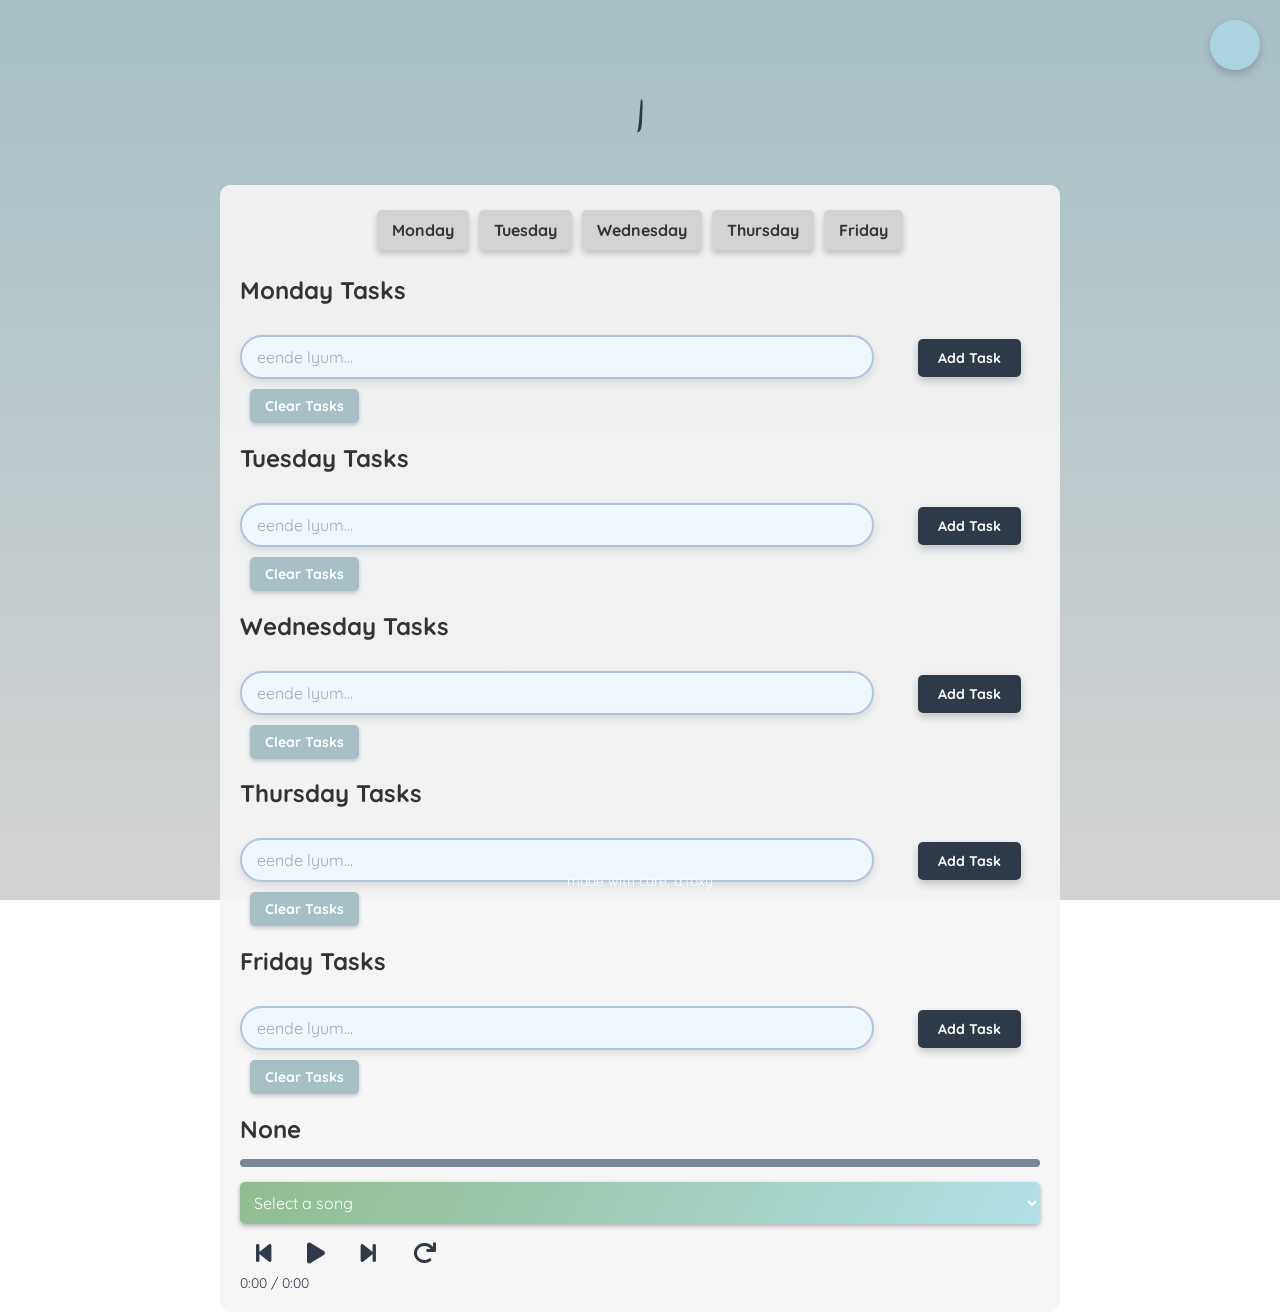
==== index.html @ 9c41310a "Reorganize project: move JS/CSS to separate folders, optimize HTML, keep media intact" ====
<!DOCTYPE html>
<html lang="en">
<head>
    <meta charset="UTF-8">
    <meta name="viewport" content="width=device-width, initial-scale=1.0">

    <!-- Google Fonts -->
    <link href="https://fonts.googleapis.com/css2?family=Dancing+Script&family=Quicksand:wght@300;400;700&display=swap" rel="stylesheet">
    <link href="https://fonts.googleapis.com/css?family=Montserrat" rel="stylesheet">

    <!-- Stylesheets -->
    <link rel="stylesheet" href="css/styles.css">
    <link href="https://cdnjs.cloudflare.com/ajax/libs/font-awesome/6.0.0/css/all.min.css" rel="stylesheet">

    <!-- Favicon -->
    <link rel="icon" type="image/jpg" href="https://i.pinimg.com/564x/e8/df/01/e8df017b8459c3fdc951da06ce0be115.jpg">

    <!-- JS Libraries -->
    <script src="https://cdnjs.cloudflare.com/ajax/libs/three.js/r128/three.min.js"></script>
    <script src="https://cdn.jsdelivr.net/npm/canvas-confetti@1.4.0/dist/confetti.browser.min.js"></script>

    <title>Yuu Got This</title>
</head>
<body>
    <!-- Background Audio -->
    <audio id="bg-audio" loop>
        <source src="mediaFolder//calming-rain-257596.mp3" type="audio/mpeg">
    </audio>

    <!-- Loading Overlay -->
    <div id="loading-overlay">
        <div class="loader">
            <img src="cat-funny-stupid-loading-reloading-frozen.gif" alt="Loading...">
        </div>
    </div>

    <!-- Animated Title -->
    <div id="animated-title">
        <span id="typing-text"></span><span class="blinking-cursor">|</span>
    </div>

    <!-- Main Container -->
    <div class="container">

        <!-- Tabs -->
        <div class="tabs">
            <button class="tab-button" id="monday-btn" data-day="monday">Monday</button>
            <button class="tab-button" id="tuesday-btn" data-day="tuesday">Tuesday</button>
            <button class="tab-button" id="wednesday-btn" data-day="wednesday">Wednesday</button>
            <button class="tab-button" id="thursday-btn" data-day="thursday">Thursday</button>
            <button class="tab-button" id="friday-btn" data-day="friday">Friday</button>
        </div>

        <!-- Task Lists -->
        <div class="task-list" id="monday-tasks">
            <h2>Monday Tasks</h2>
            <ul id="monday-task-list"></ul>
            <input type="text" id="monday-task-input" placeholder="eende lyum...">
            <button class="add-task-btn" data-day="monday">Add Task</button>
            <button class="clear-tasks-btn" data-day="monday">Clear Tasks</button>
        </div>

        <div class="task-list" id="tuesday-tasks">
            <h2>Tuesday Tasks</h2>
            <ul id="tuesday-task-list"></ul>
            <input type="text" id="tuesday-task-input" placeholder="eende lyum...">
            <button class="add-task-btn" data-day="tuesday">Add Task</button>
            <button class="clear-tasks-btn" data-day="tuesday">Clear Tasks</button>
        </div>

        <div class="task-list" id="wednesday-tasks">
            <h2>Wednesday Tasks</h2>
            <ul id="wednesday-task-list"></ul>
            <input type="text" id="wednesday-task-input" placeholder="eende lyum...">
            <button class="add-task-btn" data-day="wednesday">Add Task</button>
            <button class="clear-tasks-btn" data-day="wednesday">Clear Tasks</button>
        </div>

        <div class="task-list" id="thursday-tasks">
            <h2>Thursday Tasks</h2>
            <ul id="thursday-task-list"></ul>
            <input type="text" id="thursday-task-input" placeholder="eende lyum...">
            <button class="add-task-btn" data-day="thursday">Add Task</button>
            <button class="clear-tasks-btn" data-day="thursday">Clear Tasks</button>
        </div>

        <div class="task-list" id="friday-tasks">
            <h2>Friday Tasks</h2>
            <ul id="friday-task-list"></ul>
            <input type="text" id="friday-task-input" placeholder="eende lyum...">
            <button class="add-task-btn" data-day="friday">Add Task</button>
            <button class="clear-tasks-btn" data-day="friday">Clear Tasks</button>
        </div>

        <!-- Music Player -->
        <div id="music-player">
            <h2 id="now-playing"><span id="current-song">None</span></h2>
            <div id="progress-container">
                <div id="progress-bar"></div>
            </div>
            <select id="song-selector">
                <option value="">Select a song</option>
            </select>
            <button id="back-btn"><i class="fa-solid fa-backward-step"></i></button>
            <button id="play-pause-btn"><i class="fas fa-play"></i></button>
            <button id="next-btn"><i class="fa-solid fa-forward-step"></i></button>
            <button id="loop-btn"><i class="fas fa-redo"></i></button>
            <div id="time-display">0:00 / 0:00</div>
            <audio id="audio" preload="auto"></audio>
        </div>

    </div>

    <!-- Footer -->
    <div class="footer">
        <p>made with care, a.toxy</p>
    </div>

    <!-- Background Video -->
    <div class="video-container">
        <video id="background-video" autoplay muted loop class="background-video" preload="auto">
            <source src="assets/BG2.mp4" type="video/mp4">
            Your browser does not support the video tag.
        </video>
    </div>

    <!-- Mute Button -->
    <button id="mute-btn" aria-pressed="false" title="Toggle rain"></button>

    <!-- Scripts -->
    <script type="module" src="js/firebase.js"></script>
    <script type="module" src="js/script.js"></script>
</body>
</html>
---- css/styles.css ----
:root {
  --calming-base-bg: linear-gradient(to bottom, #A7C0C6, #D3D3D3); /* Dusty blue/light gray gradient */
  --calming-container-bg: rgba(245, 245, 245, 0.9); /* Very light gray */
  --calming-text-primary: #333333; /* Dark gray */
  --calming-input-bg: #F0F8FF; /* Alice Blue (very pale blue) */
  --calming-input-border: #B0C4DE; /* Light Steel Blue */
  --calming-input-focus-bg: #E6E6FA; /* Lavender */
  --calming-input-focus-border: #6495ED; /* Cornflower Blue */
  --calming-tab-bg: #D3D3D3; /* Light gray */
  --calming-tab-text: #333333; /* Dark gray */
  --calming-tab-hover-bg: #A7C0C6; /* Dusty blue */
  --calming-tab-hover-text: #FFFFFF; /* White */
  --calming-tab-active-bg: #8FBC8F; /* Dark Sea Green (a calming green alternative) */
  --calming-add-btn-bg: #2E3A47; /* Dark almost navy blue */
  --calming-add-btn-text: #FFFFFF; /* White */
  --calming-add-btn-hover-bg: #546E7A; /* Cadet Blue */
  --calming-add-btn-active-bg: #29434E; /* Dark Slate Gray */
  --calming-clear-btn-bg: #A7C0C6; /* Dusty blue */
  --calming-clear-btn-text: #FFFFFF; /* White */
  --calming-clear-btn-hover-bg: #8FBC8F; /* Dark Sea Green */
  --calming-clear-btn-active-bg: #6B8E23; /* Olive Drab */
  --calming-selected-btn-bg: #2E3A47; /* Dark almost navy blue */
  --calming-selected-btn-text: #FFFFFF; /* White */
  --calming-selected-btn-border: #2E3A47; /* Dark almost navy blue */
  --calming-task-bg: #F0F8FF; /* Alice Blue */
  --calming-task-border: #B0C4DE; /* Light Steel Blue */
  --calming-task-selected-bg: #ADD8E6; /* Light Blue */
  --calming-task-selected-border: #6495ED; /* Cornflower Blue */
  --calming-task-hover-bg: #E0FFFF; /* Light Cyan */
  --calming-li-bg: #E0FFFF; /* Light Cyan */
  --calming-footer-text: #FFFFFF; /* White */
  --calming-mute-btn-bg: rgba(173, 216, 230, 0.8); /* Light Blue with transparency */
  --calming-mute-btn-icon: #2E3A47; /* Dark almost navy blue */
  --calming-mute-btn-hover-bg: rgba(173, 216, 230, 1); /* Solid Light Blue */
  --calming-mute-btn-icon-muted: #778899; /* Dim Gray */
  --calming-mute-btn-icon-unmuted: #4682B4; /* Steel Blue */
  --calming-music-player-bg-start: #8FBC8F; /* Dark Sea Green */
  --calming-music-player-bg-end: #B0E0E6; /* Powder Blue */
  --calming-music-player-text: #FFFFFF; /* White */
   --calming-music-player-controls: #2E3A47; /* Dark almost navy blue for better contrast */
  --calming-progress-bg: #778899; /* Dim Gray */
  --calming-progress-bar: #ADD8E6; /* Light Blue */
  --calming-song-selector-bg-start: #8FBC8F; /* Dark Sea Green */
  --calming-song-selector-bg-end: #B0E0E6; /* Powder Blue */
  --calming-song-selector-text: #FFFFFF; /* White */
  --calming-song-selector-option-bg: #5F9EA0; /* Cadet Blue */
  --calming-time-display: #2E3A47; /* Light Gray */
  --calming-animated-title: #ADD8E6; /* Light Blue */
  --calming-blinking-cursor: #2E3A47; /* Dark almost navy blue */
  --calming-scrollbar-track: #F0F8FF; /* Alice Blue */
  --calming-scrollbar-thumb: #B0C4DE; /* Light Steel Blue */
}

body {
  background: var(--calming-base-bg);
  background-repeat: no-repeat;
  background-attachment: fixed;
  background-size: cover;
  font-family: 'Quicksand', sans-serif;
  color: var(--calming-text-primary); /* Warm brown for text */
  display: flex;
  justify-content: center;
  align-items: center;
  min-height: 100vh;
}

.container {
  position: absolute;
  z-index: 1;
  margin-top: 50px;
  max-width: 800px;
  margin-left: auto;
  margin-right: auto;
  background-color: var(--calming-container-bg); /* Light beige */
  padding: 20px;
  border-radius: 10px;
  width: 75%;
  top: 15%;
  align-items: center;
}
/* Task Input Field */
input {
  width: 100%;
  max-width: 600px;
  padding: 10px 15px;
  margin: 10px 0;
  font-size: 16px;
  font-family: 'Quicksand', sans-serif;
  color: var(--calming-text-primary); /* Warm brown text */
  background-color: var(--calming-input-bg); /* Soft beige */
  border: 2px solid var(--calming-input-border); /* Light orange border */
  border-radius: 25px; /* Rounded for a cute look */
  box-shadow: 0 4px 8px rgba(0, 0, 0, 0.1); /* Subtle shadow */
  outline: none;
  transition: all 0.3s ease;
}

/* On Focus */
input:focus {
  background-color: var(--calming-input-focus-bg); /* Slightly brighter beige */
  border-color: var(--calming-input-focus-border); /* More vibrant border */
  box-shadow: 0 4px 12px rgba(100, 149, 237, 0.4); /* Glow effect (Cornflower Blue) */
  transform: scale(1.02); /* Subtle enlargement */
}

/* Placeholder Text */
input::placeholder {
  color: #a9a9a9; /* light grey */
}
.tabs {
  display: flex;
  justify-content: center;
  margin-bottom: 20px;
}
/* Tab Buttons */
.tab-button {
  background-color: var(--calming-tab-bg); /* Light beige for a soft touch */
  border: none;
  border-radius: 5px;
  padding: 10px 15px;
  margin: 5px;
  font-family: 'Quicksand', sans-serif;
  font-size: 16px;
  font-weight: bold;
  color: var(--calming-tab-text); /* Warm brown for text */
  cursor: pointer;
  transition: all 0.3s ease;
  box-shadow: 0 4px 6px rgba(0, 0, 0, 0.2); /* Subtle shadow */
}

.tab-button:hover {
  background-color: var(--calming-tab-hover-bg); /* Deep caramel on hover */
  color: var(--calming-tab-hover-text); /* White text on hover */
  transform: scale(1.05); /* Slight scaling */
}

.tab-button:active {
  background-color: var(--calming-tab-active-bg); /* Darker caramel for active state */
  transform: scale(0.98); /* Press effect */
}

/* Add Task Button */
.add-task-btn {
  margin-left: 5%;
  background-color: var(--calming-add-btn-bg); /* Warm caramel */
  border: none;
  border-radius: 5px;
  padding: 10px 20px;
  margin-top: 10px;
  font-family: 'Quicksand', sans-serif;
  font-size: 14px;
  color: var(--calming-add-btn-text); /* White text */
  font-weight: bold;
  cursor: pointer;
  transition: all 0.3s ease;
  box-shadow: 0 4px 8px rgba(0, 0, 0, 0.2); /* Depth */
}

.add-task-btn:hover {
  background-color: var(--calming-add-btn-hover-bg); /* Darker caramel */
  transform: translateY(-3px); /* Slight lift on hover */
}

.add-task-btn:active {
  background-color: var(--calming-add-btn-active-bg); /* Deep brown for active state */
  transform: scale(0.98); /* Press effect */
}
/* Clear Task Button */
.clear-tasks-btn {
  background-color: var(--calming-clear-btn-bg); /* Deep caramel */
  border: none;
  border-radius: 5px;
  padding: 8px 15px; /* Slightly smaller padding */
  margin-left: 10px; /* Space it from the add button */
  font-family: 'Quicksand', sans-serif;
  font-size: 14px;
  color: var(--calming-clear-btn-text); /* White text */
  font-weight: bold;
  cursor: pointer;
  transition: all 0.3s ease;
  box-shadow: 0 2px 4px rgba(0, 0, 0, 0.2); /* Less intense shadow */
}

.clear-tasks-btn:hover {
  background-color: var(--calming-clear-btn-hover-bg); /* Darker caramel */
  transform: translateY(-2px); /* Slight lift */
}

.clear-tasks-btn:active {
  background-color: var(--calming-clear-btn-active-bg); /* Deep brown */
  transform: scale(0.98); /* Press effect */
}
.selected-button {
  background-color: var(--calming-selected-btn-bg); /* Example color */
  color: var(--calming-selected-btn-text);
  border: 2px solid var(--calming-selected-btn-border); /* Example border */
  font-weight: bold;
}
/* Default Task Styles */
.task {
  background-color: var(--calming-task-bg); /* Soft beige */
  border: 1px solid var(--calming-task-border); /* Caramel border */
  padding: 10px;
  margin: 5px 0;
  border-radius: 5px;
  font-family: 'Quicksand', sans-serif;
  color: var(--calming-text-primary); /* Warm brown text */
  transition: all 0.3s ease;
}

/* Highlighted Task for Selected Day */
.task.selected {
  background-color: var(--calming-task-selected-bg); /* Light orange for emphasis */
  border: 2px solid var(--calming-task-selected-border); /* Dark caramel border */
  box-shadow: 0 4px 6px rgba(0, 0, 0, 0.2); /* Add depth */
  transform: scale(1.02); /* Slight enlargement */
}
.task-item {
  padding: 10px;
  margin: 5px 0;
  border-radius: 5px;
  transition: transform 0.2s ease, box-shadow 0.2s ease;
}

.task-item:hover {
  background-color: var(--calming-task-hover-bg);
}

ul {
  padding: 0;
  margin: 0;
  list-style: none; /* Optional: Removes default bullet points */
}



/* Smooth task addition */
li {
  list-style: none ;
  background-color: var(--calming-li-bg);
  display: flex;
  justify-content: space-between;
  align-items: center;
  margin: 0;
  padding: 10px;
  border-radius: 5px;
  margin-bottom: 10px;
  font-size: 16px;
}


.footer {
  position: absolute;
  bottom: 10px;
  font-family: 'Quicksand', sans-serif; /* Use Quicksand for body text */
  color: var(--calming-footer-text);
  font-size: 14px;
  z-index: 3;
}

.footer p {
  margin: 0;
  color: var(--calming-footer-text);
}
.music-player {
  position: absolute;
  display: flex;
  justify-content: center;
  align-items: center;
  gap: 10px;
  margin-top: 20px;
  top: 60%;
  border-radius: 8px;
  padding: 20px; /* Padding for spacing */
  box-shadow: 0 0 10px rgba(0, 0, 0, 0.3);
  text-align: center; /* Center text and buttons */
  max-width: 400px; /* Limit width for better aesthetics */
  margin: 20px auto; /* Center the player on the page */
  background: linear-gradient(120deg, var(--calming-music-player-bg-start), var(--calming-music-player-bg-end));
  color: var(--calming-music-player-text); /* White text for contrast */
  background-size: 400% 400%;
  transition: background 0.3s ease;
}

.playing {
  animation: gradientAnimation 8s ease infinite; /* Increase duration for smoother transitions */
}

@keyframes gradientAnimation {
  0% {
    background-position: 0% 50%;
  }
  20% {
    background-position: 25% 50%;
  }
  40% {
    background-position: 50% 50%;
  }
  60% {
    background-position: 75% 50%;
  }
  80% {
    background-position: 100% 50%;
  }
  100% {
    background-position: 0% 50%;
  }
}

#music-player h2 {
  font-family: 'Quicksand', sans-serif;; /* Title font */
  margin-bottom: 15px; /* Spacing below the title */
}

#music-player button {
  background: none;
  border: none;
  font-size: 24px; /* Button size */
  cursor: pointer;
  margin: 0 10px; /* Spacing between buttons */
  color: var(--calming-music-player-controls); /* Button color */
  position: relative; /* Needed for the hover effect */
  transition: color 0.3s ease, transform 0.3s ease; /* Smooth color and transform transition */
}

#music-player button:hover {
  color: var(--calming-music-player-text); /* Change color on hover for feedback */
  transform: translateY(-3px) scale(1.1); /* Lift and scale effect */
}

#music-player button:active {
  transform: translateY(1px) scale(0.95); /* Shrink when pressed */
  }

#progress-container {
  width: 100%;
  background-color: var(--calming-progress-bg); /* Background of the progress container */
  border-radius: 5px; /* Rounded corners */
  height: 8px; /* Height of the progress bar */
  margin: 15px 0; /* Spacing above and below */
    cursor: pointer;
  overflow: hidden; /* Prevent overflow */
}

#progress-bar {
  height: 100%; /* Full height */
  background: var(--calming-progress-bar); /* Gradient effect */
  width: 0; /* Initial width */
  transition: width 0.1s ease; /* Smooth width transition */
  border-radius: 5px; /* Match corners with the container */
  cursor: pointer;
}
#song-selector {
  width: 100%; /* Full width for consistency */
  padding: 10px; /* Inner spacing for better usability */
  margin-bottom: 15px; /* Spacing below the dropdown */
  border-radius: 5px; /* Rounded corners */
  border: none; /* Remove default border */
  background: linear-gradient(120deg, var(--calming-song-selector-bg-start), var(--calming-song-selector-bg-end)); /* Match the gradient */
  color: var(--calming-song-selector-text); /* Text color */
  font-family: 'Quicksand', sans-serif; /* Match the font style */
  font-size: 16px; /* Readable font size */
  box-shadow: 0 2px 5px rgba(0, 0, 0, 0.3); /* Subtle shadow for depth */
  cursor: pointer; /* Pointer cursor on hover */
  transition: background 0.3s ease, transform 0.2s ease; /* Smooth transitions */
}

#song-selector:hover {
  background: linear-gradient(120deg, var(--calming-song-selector-bg-end), var(--calming-song-selector-bg-start)); /* Reverse gradient on hover */
}

#song-selector:focus {
  outline: none; /* Remove default focus outline */
  box-shadow: 0 0 5px rgba(255, 255, 255, 0.8); /* Glow effect */
}

#song-selector option {
  background: var(--calming-song-selector-option-bg); /* Dropdown option background */
  color: var(--calming-song-selector-text); /* Dropdown option text color */
  font-family: 'Quicksand', sans-serif; /* Font style */
  padding: 10px; /* Padding for better spacing */
}


/* Optional: Add styles for the current time and duration */
#time-display {
  font-size: 14px; /* Font size for time display */
  margin-top: 5px; /* Spacing above the time display */
  color: var(--calming-time-display); /* Light color for the time */
}

/* Title Container */
#animated-title {
  font-family: 'Dancing Script', cursive;
  font-size: 2rem;
  color: var(--calming-animated-title);
  white-space: nowrap;
  overflow: hidden;
  display: inline-block;
    position: absolute;
    top: 10%;
}

/* Blinking cursor effect */
.blinking-cursor {
  font-size: 2.5rem;
  font-weight: bold;
  color: var(--calming-blinking-cursor);
  animation: blink 0.6s step-end infinite;
}

@keyframes blink {
  50% {
      opacity: 0;
  }
}

::-webkit-scrollbar {
  width: 10px;
}
::-webkit-scrollbar-track {
  background: var(--calming-scrollbar-track);
}
::-webkit-scrollbar-thumb {
  background: var(--calming-scrollbar-thumb);
  border-radius: 5px;
}
@media screen and (max-width: 600px) {
  .container {
    width: 90%;
    padding: 15px;
  }

  input {
    font-size: 14px;
  }

  #music-player {
    max-width: 90%;
  }
}
.tab-button {
  transition: background-color 0.3s ease, transform 0.2s ease;
}
#typing-text {
  opacity: 0;
  transition: opacity 0.5s ease-in-out;
}
#typing-text.visible {
  opacity: 1;
}
/* Media Query for Phone Screens (max-width: 600px) */
@media screen and (max-width: 600px) {
    body {
      font-size: 14px; /* Slightly smaller base font */
    }

    .container {
      width: 88%; /* Take up more of the screen width */
      margin-top: 20px; /* Less top margin */
      top: 1.5%; /* Adjust top position */
      padding: 15px; /* Less padding */
    }

    input {
      width: 95%;
        font-size: 14px;
        padding: 8px 12px;
        margin: 8px 0;
    }

    .tabs {
      flex-direction: column; /* Stack tabs vertically */
      align-items: stretch; /* Make tabs full width */
    }

    .tab-button {
      font-size: 14px;
      padding: 8px 12px;
      margin: 3px 0; /* Less vertical margin */
      border-radius: 0; /* Full width tabs look better without rounded corners */
    }

    .add-task-btn,
    .clear-tasks-btn {
      font-size: 12px;
      padding: 8px 15px;
      margin-left: 0; /* Remove left margin */
      margin-top: 8px;
      width: 100%; /* Make buttons full width */
    }

    .task-item {
      font-size: 14px;
      padding: 8px;
      margin: 3px 0;
    }

    .music-player {
      position: relative; /* Adjust positioning context */
      flex-direction: column; /* Stack controls vertically */
      align-items: center;
      bottom: auto; /* Reset bottom positioning */
      margin: 20px auto; /* Center with adjusted margin */
      padding: 15px;
      max-width: 90%; /* Take up more width */
      gap: 8px; /* Adjust gap between items */
      font-size: 0.8rem; /* Reduce overall font size within the player */
    }

    #music-player h2 {
      font-size: 1.2rem; /* Smaller heading */
      margin-bottom: 10px;
    }

    #music-player button {
      font-size: 1.5rem; /* Smaller button icons */
      margin: 0 6px;
    }

    #progress-container {
      height: 6px; /* Thinner progress bar */
      margin: 10px 0;
    }

    #song-selector {
      font-size: 0.9rem; /* Smaller font in selector */
      padding: 6px;
      margin-bottom: 10px;
    }

    #time-display {
      font-size: 0.7rem; /* Smaller time display */
      margin-top: 3px;
    }

    .video-container {
      display: none; /* Hide the video container */
    }

    #mute-btn {
      display: none; /* Hide the mute button as well */
    }

    #animated-title {
      display: none;
        font-size: 1.5rem; /* Smaller title */
        top: 5%; /* Adjust title position */
    }

    .blinking-cursor {
        font-size: 1.8rem; /* Smaller cursor */
    }

    .footer {
      display: none;
    }
}

#mute-btn {
  position: fixed;
  top: 20px;
  right: 20px;
  font-size: 24px;
  background-color: var(--calming-mute-btn-bg); /* Soft light peach for cuteness */
  color: var(--calming-mute-btn-icon); /* Deep brown for the icon */
  border: none;
  border-radius: 50%;
  width: 50px; /* Slightly larger for better interaction */
  height: 50px;
  display: flex;
  align-items: center;
  justify-content: center;
  cursor: pointer;
  z-index: 10;
  transition: background-color 0.3s ease, transform 0.3s ease, box-shadow 0.3s ease; /* Smooth transitions */
  box-shadow: 0 4px 10px rgba(0, 0, 0, 0.2); /* Initial shadow for depth */
}

/* Icon styles */
#mute-btn i {
  transition: transform 0.3s ease, color 0.3s ease; /* Smooth rotation and color transition */
  font-size: 1.2em; /* Slightly larger icon for visibility */
}

/* Hover effect */
#mute-btn:hover {
  background-color: var(--calming-mute-btn-hover-bg); /* Brighten on hover with a warmer tone */
  transform: scale(1.1) rotate(5deg); /* Slightly enlarge and tilt on hover */
  box-shadow: 0 6px 15px rgba(0, 0, 0, 0.3); /* Enhance shadow on hover */
  animation: pulse 0.6s infinite; /* Pulse animation */
}

/* Focus effect */
#mute-btn:focus {
  outline: none; /* Remove outline on focus */
}

/* Animation when the button is clicked */
#mute-btn:active {
  transform: scale(0.95) rotate(-5deg); /* Scale down and tilt when clicked */
  box-shadow: 0 2px 5px rgba(0, 0, 0, 0.3); /* Smaller shadow on click */
}

/* Icon transition for mute/unmute */
#mute-btn[data-muted="true"] i {
  transform: rotate(0deg); /* Mute icon */
  color: var(--calming-mute-btn-icon-muted); /* Saddle brown for muted state */
}

#mute-btn[data-muted="false"] i {
  transform: rotate(360deg); /* Rotate to show change */
  color: var(--calming-mute-btn-icon-unmuted); /* Chocolate color for unmuted state */
}

/* Pulse animation */
@keyframes pulse {
  0% {
    transform: scale(1);
  }
  50% {
    transform: scale(1.1);
  }
  100% {
    transform: scale(1);
  }
}

/* Video container + loader + loading-overlay (from inline style originally) */
#loading-overlay {  
  position: fixed;
  top: 0;
  left: 0;
  width: 100%;
  height: 100%;
  background-color: rgba(255, 255, 255, 0.8);
  display: none; /* Initially hidden */
  justify-content: center;
  align-items: center;
  z-index: 10000;
}
/* Prevent scroll on body and html (duplicated intent kept) */
html, body {
  margin: 0;
  padding: 0;
  overflow: hidden; /* Disables both horizontal and vertical scrolling */
  height: 100%;
  width: 100%;
}

/* Container fills the entire viewport */
.video-container {
  position: fixed;
  top: 0;
  left: 0;
  width: 100vw;
  height: 100vh;
  overflow: hidden;
  z-index: -1; /* Keeps the video in the background */
}

/* Video fills the container without overflow */
.background-video {
  width: 100vw;
  height: 100vh;
  object-fit: cover;
}

.loader {
  width: 100px;
  height: 100px;
  display: flex;
  justify-content: center;
  align-items: center;
}
.loader img {
  width: 100%;
  height: 100%;
}
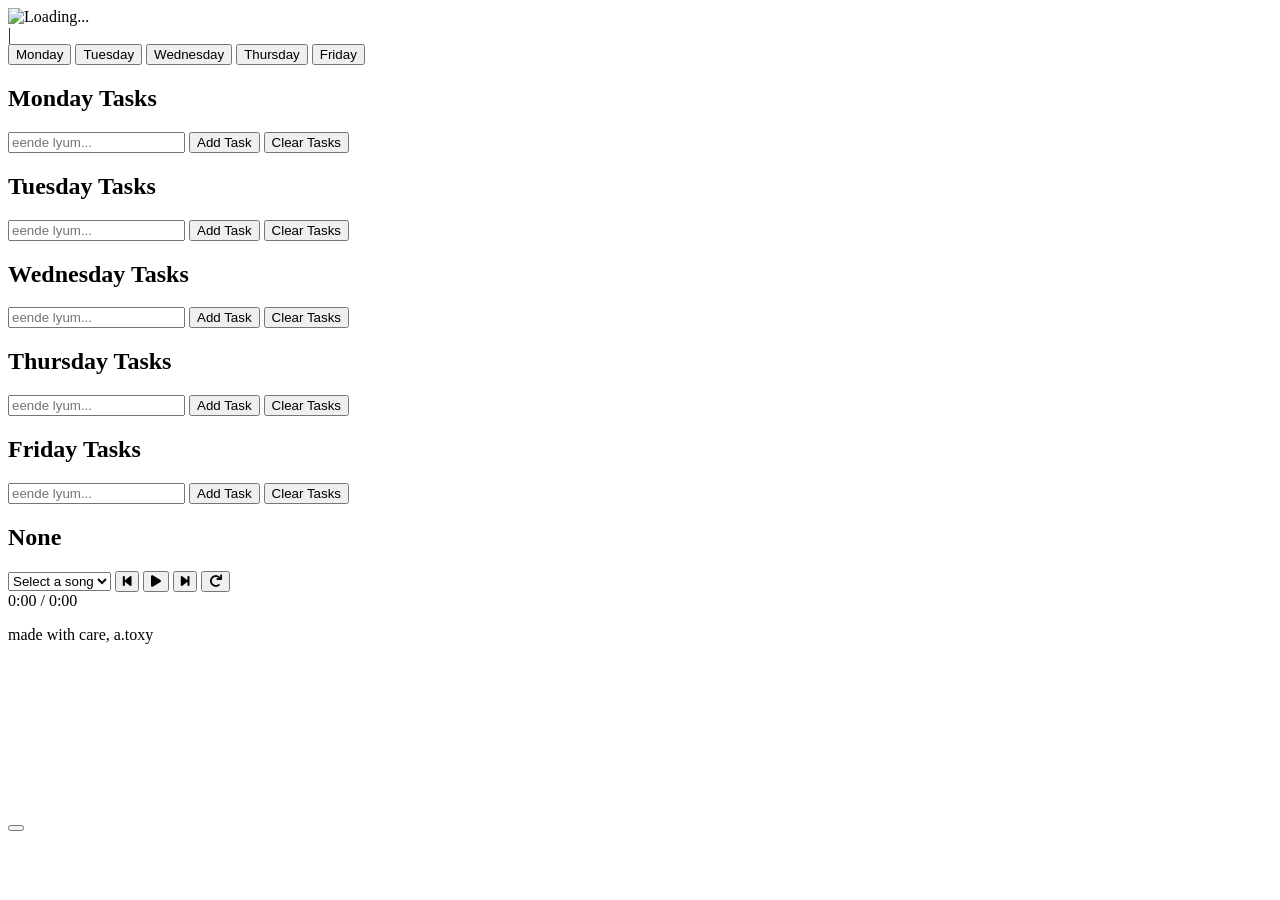
==== commit 0ba918d1: "Update index.html" ====
--- a/index.html
+++ b/index.html
@@ -24,7 +24,7 @@
 <body>
     <!-- Background Audio -->
     <audio id="bg-audio" loop>
-        <source src="mediaFolder//calming-rain-257596.mp3" type="audio/mpeg">
+        <source src="assets//calming-rain-257596.mp3" type="audio/mpeg">
     </audio>
 
     <!-- Loading Overlay -->
@@ -119,7 +119,7 @@
     <!-- Background Video -->
     <div class="video-container">
         <video id="background-video" autoplay muted loop class="background-video" preload="auto">
-            <source src="assets/BG2.mp4" type="video/mp4">
+            <source src="assets/newBG.mp4" type="video/mp4">
             Your browser does not support the video tag.
         </video>
     </div>
@@ -132,3 +132,4 @@
     <script type="module" src="js/script.js"></script>
 </body>
 </html>
+
--- a/css/styles.css
+++ b/css/styles.css
@@ -1,679 +1,54 @@
 :root {
-  --calming-base-bg: linear-gradient(to bottom, #A7C0C6, #D3D3D3); /* Dusty blue/light gray gradient */
-  --calming-container-bg: rgba(245, 245, 245, 0.9); /* Very light gray */
-  --calming-text-primary: #333333; /* Dark gray */
-  --calming-input-bg: #F0F8FF; /* Alice Blue (very pale blue) */
-  --calming-input-border: #B0C4DE; /* Light Steel Blue */
-  --calming-input-focus-bg: #E6E6FA; /* Lavender */
-  --calming-input-focus-border: #6495ED; /* Cornflower Blue */
-  --calming-tab-bg: #D3D3D3; /* Light gray */
-  --calming-tab-text: #333333; /* Dark gray */
-  --calming-tab-hover-bg: #A7C0C6; /* Dusty blue */
-  --calming-tab-hover-text: #FFFFFF; /* White */
-  --calming-tab-active-bg: #8FBC8F; /* Dark Sea Green (a calming green alternative) */
-  --calming-add-btn-bg: #2E3A47; /* Dark almost navy blue */
-  --calming-add-btn-text: #FFFFFF; /* White */
-  --calming-add-btn-hover-bg: #546E7A; /* Cadet Blue */
-  --calming-add-btn-active-bg: #29434E; /* Dark Slate Gray */
-  --calming-clear-btn-bg: #A7C0C6; /* Dusty blue */
-  --calming-clear-btn-text: #FFFFFF; /* White */
-  --calming-clear-btn-hover-bg: #8FBC8F; /* Dark Sea Green */
-  --calming-clear-btn-active-bg: #6B8E23; /* Olive Drab */
-  --calming-selected-btn-bg: #2E3A47; /* Dark almost navy blue */
-  --calming-selected-btn-text: #FFFFFF; /* White */
-  --calming-selected-btn-border: #2E3A47; /* Dark almost navy blue */
-  --calming-task-bg: #F0F8FF; /* Alice Blue */
-  --calming-task-border: #B0C4DE; /* Light Steel Blue */
-  --calming-task-selected-bg: #ADD8E6; /* Light Blue */
-  --calming-task-selected-border: #6495ED; /* Cornflower Blue */
-  --calming-task-hover-bg: #E0FFFF; /* Light Cyan */
-  --calming-li-bg: #E0FFFF; /* Light Cyan */
-  --calming-footer-text: #FFFFFF; /* White */
-  --calming-mute-btn-bg: rgba(173, 216, 230, 0.8); /* Light Blue with transparency */
-  --calming-mute-btn-icon: #2E3A47; /* Dark almost navy blue */
-  --calming-mute-btn-hover-bg: rgba(173, 216, 230, 1); /* Solid Light Blue */
-  --calming-mute-btn-icon-muted: #778899; /* Dim Gray */
-  --calming-mute-btn-icon-unmuted: #4682B4; /* Steel Blue */
-  --calming-music-player-bg-start: #8FBC8F; /* Dark Sea Green */
-  --calming-music-player-bg-end: #B0E0E6; /* Powder Blue */
-  --calming-music-player-text: #FFFFFF; /* White */
-   --calming-music-player-controls: #2E3A47; /* Dark almost navy blue for better contrast */
-  --calming-progress-bg: #778899; /* Dim Gray */
-  --calming-progress-bar: #ADD8E6; /* Light Blue */
-  --calming-song-selector-bg-start: #8FBC8F; /* Dark Sea Green */
-  --calming-song-selector-bg-end: #B0E0E6; /* Powder Blue */
-  --calming-song-selector-text: #FFFFFF; /* White */
-  --calming-song-selector-option-bg: #5F9EA0; /* Cadet Blue */
-  --calming-time-display: #2E3A47; /* Light Gray */
-  --calming-animated-title: #ADD8E6; /* Light Blue */
-  --calming-blinking-cursor: #2E3A47; /* Dark almost navy blue */
-  --calming-scrollbar-track: #F0F8FF; /* Alice Blue */
-  --calming-scrollbar-thumb: #B0C4DE; /* Light Steel Blue */
+  /* Twilight Sky Gradient: Midnight Indigo to Sunset Violet */
+  --calming-base-bg: linear-gradient(to bottom, #1E1F3D, #4A3E62);
+  /* Softened dark glass with twilight tint */
+  --calming-container-bg: rgba(30, 31, 61, 0.85); 
+  --calming-text-primary: #F3F4F6; /* Crisp Off-White */
+  --calming-input-bg: #2B2D52; /* Deep Slate Indigo */
+  --calming-input-border: #7B6B92; /* Muted Violet-Pink */
+  --calming-input-focus-bg: #353866; 
+  --calming-input-focus-border: #F3A076; /* Warm Sunset Orange Accent */
+  --calming-tab-bg: #383250; /* Deep Sunset Purple */
+  --calming-tab-text: #E5E7EB; 
+  --calming-tab-hover-bg: #634C7A; 
+  --calming-tab-hover-text: #FFFFFF; 
+  --calming-tab-active-bg: #E37470; /* Coral Horizon Warmth */
+  --calming-add-btn-bg: #F3A076; /* Vibrant Sunset Orange */
+  --calming-add-btn-text: #1E1F3D; /* Dark Navy Text for strong contrast */
+  --calming-add-btn-hover-bg: #F6B493; 
+  --calming-add-btn-active-bg: #D9855C; 
+  --calming-clear-btn-bg: #7B6B92; 
+  --calming-clear-btn-text: #FFFFFF; 
+  --calming-clear-btn-hover-bg: #A36B89; 
+  --calming-clear-btn-active-bg: #5D4970; 
+  --calming-selected-btn-bg: #F3A076; 
+  --calming-selected-btn-text: #1E1F3D; 
+  --calming-selected-btn-border: #F3A076; 
+  --calming-task-bg: #2B2D52; 
+  --calming-task-border: #4A3E62; 
+  --calming-task-selected-bg: #3F3961; 
+  --calming-task-selected-border: #F3A076; 
+  --calming-task-hover-bg: #363457; 
+  --calming-li-bg: #282A4A; 
+  --calming-footer-text: #D1D5DB; 
+  --calming-mute-btn-bg: rgba(243, 160, 118, 0.25); 
+  --calming-mute-btn-icon: #F3A076; 
+  --calming-mute-btn-hover-bg: rgba(243, 160, 118, 0.45); 
+  --calming-mute-btn-icon-muted: #9CA3AF; 
+  --calming-mute-btn-icon-unmuted: #F3A076; 
+  --calming-music-player-bg-start: #2B2240; 
+  --calming-music-player-bg-end: #5A3D5C; 
+  --calming-music-player-text: #FFFFFF; 
+  --calming-music-player-controls: #F3A076; 
+  --calming-progress-bg: #3B334C; 
+  --calming-progress-bar: #F3A076; 
+  --calming-song-selector-bg-start: #2B2240; 
+  --calming-song-selector-bg-end: #5A3D5C; 
+  --calming-song-selector-text: #FFFFFF; 
+  --calming-song-selector-option-bg: #2B2240; 
+  --calming-time-display: #E5E7EB; 
+  --calming-animated-title: #F3A076; 
+  --calming-blinking-cursor: #F3A076; 
+  --calming-scrollbar-track: #1E1F3D; 
+  --calming-scrollbar-thumb: #634C7A; 
 }
-
-body {
-  background: var(--calming-base-bg);
-  background-repeat: no-repeat;
-  background-attachment: fixed;
-  background-size: cover;
-  font-family: 'Quicksand', sans-serif;
-  color: var(--calming-text-primary); /* Warm brown for text */
-  display: flex;
-  justify-content: center;
-  align-items: center;
-  min-height: 100vh;
-}
-
-.container {
-  position: absolute;
-  z-index: 1;
-  margin-top: 50px;
-  max-width: 800px;
-  margin-left: auto;
-  margin-right: auto;
-  background-color: var(--calming-container-bg); /* Light beige */
-  padding: 20px;
-  border-radius: 10px;
-  width: 75%;
-  top: 15%;
-  align-items: center;
-}
-/* Task Input Field */
-input {
-  width: 100%;
-  max-width: 600px;
-  padding: 10px 15px;
-  margin: 10px 0;
-  font-size: 16px;
-  font-family: 'Quicksand', sans-serif;
-  color: var(--calming-text-primary); /* Warm brown text */
-  background-color: var(--calming-input-bg); /* Soft beige */
-  border: 2px solid var(--calming-input-border); /* Light orange border */
-  border-radius: 25px; /* Rounded for a cute look */
-  box-shadow: 0 4px 8px rgba(0, 0, 0, 0.1); /* Subtle shadow */
-  outline: none;
-  transition: all 0.3s ease;
-}
-
-/* On Focus */
-input:focus {
-  background-color: var(--calming-input-focus-bg); /* Slightly brighter beige */
-  border-color: var(--calming-input-focus-border); /* More vibrant border */
-  box-shadow: 0 4px 12px rgba(100, 149, 237, 0.4); /* Glow effect (Cornflower Blue) */
-  transform: scale(1.02); /* Subtle enlargement */
-}
-
-/* Placeholder Text */
-input::placeholder {
-  color: #a9a9a9; /* light grey */
-}
-.tabs {
-  display: flex;
-  justify-content: center;
-  margin-bottom: 20px;
-}
-/* Tab Buttons */
-.tab-button {
-  background-color: var(--calming-tab-bg); /* Light beige for a soft touch */
-  border: none;
-  border-radius: 5px;
-  padding: 10px 15px;
-  margin: 5px;
-  font-family: 'Quicksand', sans-serif;
-  font-size: 16px;
-  font-weight: bold;
-  color: var(--calming-tab-text); /* Warm brown for text */
-  cursor: pointer;
-  transition: all 0.3s ease;
-  box-shadow: 0 4px 6px rgba(0, 0, 0, 0.2); /* Subtle shadow */
-}
-
-.tab-button:hover {
-  background-color: var(--calming-tab-hover-bg); /* Deep caramel on hover */
-  color: var(--calming-tab-hover-text); /* White text on hover */
-  transform: scale(1.05); /* Slight scaling */
-}
-
-.tab-button:active {
-  background-color: var(--calming-tab-active-bg); /* Darker caramel for active state */
-  transform: scale(0.98); /* Press effect */
-}
-
-/* Add Task Button */
-.add-task-btn {
-  margin-left: 5%;
-  background-color: var(--calming-add-btn-bg); /* Warm caramel */
-  border: none;
-  border-radius: 5px;
-  padding: 10px 20px;
-  margin-top: 10px;
-  font-family: 'Quicksand', sans-serif;
-  font-size: 14px;
-  color: var(--calming-add-btn-text); /* White text */
-  font-weight: bold;
-  cursor: pointer;
-  transition: all 0.3s ease;
-  box-shadow: 0 4px 8px rgba(0, 0, 0, 0.2); /* Depth */
-}
-
-.add-task-btn:hover {
-  background-color: var(--calming-add-btn-hover-bg); /* Darker caramel */
-  transform: translateY(-3px); /* Slight lift on hover */
-}
-
-.add-task-btn:active {
-  background-color: var(--calming-add-btn-active-bg); /* Deep brown for active state */
-  transform: scale(0.98); /* Press effect */
-}
-/* Clear Task Button */
-.clear-tasks-btn {
-  background-color: var(--calming-clear-btn-bg); /* Deep caramel */
-  border: none;
-  border-radius: 5px;
-  padding: 8px 15px; /* Slightly smaller padding */
-  margin-left: 10px; /* Space it from the add button */
-  font-family: 'Quicksand', sans-serif;
-  font-size: 14px;
-  color: var(--calming-clear-btn-text); /* White text */
-  font-weight: bold;
-  cursor: pointer;
-  transition: all 0.3s ease;
-  box-shadow: 0 2px 4px rgba(0, 0, 0, 0.2); /* Less intense shadow */
-}
-
-.clear-tasks-btn:hover {
-  background-color: var(--calming-clear-btn-hover-bg); /* Darker caramel */
-  transform: translateY(-2px); /* Slight lift */
-}
-
-.clear-tasks-btn:active {
-  background-color: var(--calming-clear-btn-active-bg); /* Deep brown */
-  transform: scale(0.98); /* Press effect */
-}
-.selected-button {
-  background-color: var(--calming-selected-btn-bg); /* Example color */
-  color: var(--calming-selected-btn-text);
-  border: 2px solid var(--calming-selected-btn-border); /* Example border */
-  font-weight: bold;
-}
-/* Default Task Styles */
-.task {
-  background-color: var(--calming-task-bg); /* Soft beige */
-  border: 1px solid var(--calming-task-border); /* Caramel border */
-  padding: 10px;
-  margin: 5px 0;
-  border-radius: 5px;
-  font-family: 'Quicksand', sans-serif;
-  color: var(--calming-text-primary); /* Warm brown text */
-  transition: all 0.3s ease;
-}
-
-/* Highlighted Task for Selected Day */
-.task.selected {
-  background-color: var(--calming-task-selected-bg); /* Light orange for emphasis */
-  border: 2px solid var(--calming-task-selected-border); /* Dark caramel border */
-  box-shadow: 0 4px 6px rgba(0, 0, 0, 0.2); /* Add depth */
-  transform: scale(1.02); /* Slight enlargement */
-}
-.task-item {
-  padding: 10px;
-  margin: 5px 0;
-  border-radius: 5px;
-  transition: transform 0.2s ease, box-shadow 0.2s ease;
-}
-
-.task-item:hover {
-  background-color: var(--calming-task-hover-bg);
-}
-
-ul {
-  padding: 0;
-  margin: 0;
-  list-style: none; /* Optional: Removes default bullet points */
-}
-
-
-
-/* Smooth task addition */
-li {
-  list-style: none ;
-  background-color: var(--calming-li-bg);
-  display: flex;
-  justify-content: space-between;
-  align-items: center;
-  margin: 0;
-  padding: 10px;
-  border-radius: 5px;
-  margin-bottom: 10px;
-  font-size: 16px;
-}
-
-
-.footer {
-  position: absolute;
-  bottom: 10px;
-  font-family: 'Quicksand', sans-serif; /* Use Quicksand for body text */
-  color: var(--calming-footer-text);
-  font-size: 14px;
-  z-index: 3;
-}
-
-.footer p {
-  margin: 0;
-  color: var(--calming-footer-text);
-}
-.music-player {
-  position: absolute;
-  display: flex;
-  justify-content: center;
-  align-items: center;
-  gap: 10px;
-  margin-top: 20px;
-  top: 60%;
-  border-radius: 8px;
-  padding: 20px; /* Padding for spacing */
-  box-shadow: 0 0 10px rgba(0, 0, 0, 0.3);
-  text-align: center; /* Center text and buttons */
-  max-width: 400px; /* Limit width for better aesthetics */
-  margin: 20px auto; /* Center the player on the page */
-  background: linear-gradient(120deg, var(--calming-music-player-bg-start), var(--calming-music-player-bg-end));
-  color: var(--calming-music-player-text); /* White text for contrast */
-  background-size: 400% 400%;
-  transition: background 0.3s ease;
-}
-
-.playing {
-  animation: gradientAnimation 8s ease infinite; /* Increase duration for smoother transitions */
-}
-
-@keyframes gradientAnimation {
-  0% {
-    background-position: 0% 50%;
-  }
-  20% {
-    background-position: 25% 50%;
-  }
-  40% {
-    background-position: 50% 50%;
-  }
-  60% {
-    background-position: 75% 50%;
-  }
-  80% {
-    background-position: 100% 50%;
-  }
-  100% {
-    background-position: 0% 50%;
-  }
-}
-
-#music-player h2 {
-  font-family: 'Quicksand', sans-serif;; /* Title font */
-  margin-bottom: 15px; /* Spacing below the title */
-}
-
-#music-player button {
-  background: none;
-  border: none;
-  font-size: 24px; /* Button size */
-  cursor: pointer;
-  margin: 0 10px; /* Spacing between buttons */
-  color: var(--calming-music-player-controls); /* Button color */
-  position: relative; /* Needed for the hover effect */
-  transition: color 0.3s ease, transform 0.3s ease; /* Smooth color and transform transition */
-}
-
-#music-player button:hover {
-  color: var(--calming-music-player-text); /* Change color on hover for feedback */
-  transform: translateY(-3px) scale(1.1); /* Lift and scale effect */
-}
-
-#music-player button:active {
-  transform: translateY(1px) scale(0.95); /* Shrink when pressed */
-  }
-
-#progress-container {
-  width: 100%;
-  background-color: var(--calming-progress-bg); /* Background of the progress container */
-  border-radius: 5px; /* Rounded corners */
-  height: 8px; /* Height of the progress bar */
-  margin: 15px 0; /* Spacing above and below */
-    cursor: pointer;
-  overflow: hidden; /* Prevent overflow */
-}
-
-#progress-bar {
-  height: 100%; /* Full height */
-  background: var(--calming-progress-bar); /* Gradient effect */
-  width: 0; /* Initial width */
-  transition: width 0.1s ease; /* Smooth width transition */
-  border-radius: 5px; /* Match corners with the container */
-  cursor: pointer;
-}
-#song-selector {
-  width: 100%; /* Full width for consistency */
-  padding: 10px; /* Inner spacing for better usability */
-  margin-bottom: 15px; /* Spacing below the dropdown */
-  border-radius: 5px; /* Rounded corners */
-  border: none; /* Remove default border */
-  background: linear-gradient(120deg, var(--calming-song-selector-bg-start), var(--calming-song-selector-bg-end)); /* Match the gradient */
-  color: var(--calming-song-selector-text); /* Text color */
-  font-family: 'Quicksand', sans-serif; /* Match the font style */
-  font-size: 16px; /* Readable font size */
-  box-shadow: 0 2px 5px rgba(0, 0, 0, 0.3); /* Subtle shadow for depth */
-  cursor: pointer; /* Pointer cursor on hover */
-  transition: background 0.3s ease, transform 0.2s ease; /* Smooth transitions */
-}
-
-#song-selector:hover {
-  background: linear-gradient(120deg, var(--calming-song-selector-bg-end), var(--calming-song-selector-bg-start)); /* Reverse gradient on hover */
-}
-
-#song-selector:focus {
-  outline: none; /* Remove default focus outline */
-  box-shadow: 0 0 5px rgba(255, 255, 255, 0.8); /* Glow effect */
-}
-
-#song-selector option {
-  background: var(--calming-song-selector-option-bg); /* Dropdown option background */
-  color: var(--calming-song-selector-text); /* Dropdown option text color */
-  font-family: 'Quicksand', sans-serif; /* Font style */
-  padding: 10px; /* Padding for better spacing */
-}
-
-
-/* Optional: Add styles for the current time and duration */
-#time-display {
-  font-size: 14px; /* Font size for time display */
-  margin-top: 5px; /* Spacing above the time display */
-  color: var(--calming-time-display); /* Light color for the time */
-}
-
-/* Title Container */
-#animated-title {
-  font-family: 'Dancing Script', cursive;
-  font-size: 2rem;
-  color: var(--calming-animated-title);
-  white-space: nowrap;
-  overflow: hidden;
-  display: inline-block;
-    position: absolute;
-    top: 10%;
-}
-
-/* Blinking cursor effect */
-.blinking-cursor {
-  font-size: 2.5rem;
-  font-weight: bold;
-  color: var(--calming-blinking-cursor);
-  animation: blink 0.6s step-end infinite;
-}
-
-@keyframes blink {
-  50% {
-      opacity: 0;
-  }
-}
-
-::-webkit-scrollbar {
-  width: 10px;
-}
-::-webkit-scrollbar-track {
-  background: var(--calming-scrollbar-track);
-}
-::-webkit-scrollbar-thumb {
-  background: var(--calming-scrollbar-thumb);
-  border-radius: 5px;
-}
-@media screen and (max-width: 600px) {
-  .container {
-    width: 90%;
-    padding: 15px;
-  }
-
-  input {
-    font-size: 14px;
-  }
-
-  #music-player {
-    max-width: 90%;
-  }
-}
-.tab-button {
-  transition: background-color 0.3s ease, transform 0.2s ease;
-}
-#typing-text {
-  opacity: 0;
-  transition: opacity 0.5s ease-in-out;
-}
-#typing-text.visible {
-  opacity: 1;
-}
-/* Media Query for Phone Screens (max-width: 600px) */
-@media screen and (max-width: 600px) {
-    body {
-      font-size: 14px; /* Slightly smaller base font */
-    }
-
-    .container {
-      width: 88%; /* Take up more of the screen width */
-      margin-top: 20px; /* Less top margin */
-      top: 1.5%; /* Adjust top position */
-      padding: 15px; /* Less padding */
-    }
-
-    input {
-      width: 95%;
-        font-size: 14px;
-        padding: 8px 12px;
-        margin: 8px 0;
-    }
-
-    .tabs {
-      flex-direction: column; /* Stack tabs vertically */
-      align-items: stretch; /* Make tabs full width */
-    }
-
-    .tab-button {
-      font-size: 14px;
-      padding: 8px 12px;
-      margin: 3px 0; /* Less vertical margin */
-      border-radius: 0; /* Full width tabs look better without rounded corners */
-    }
-
-    .add-task-btn,
-    .clear-tasks-btn {
-      font-size: 12px;
-      padding: 8px 15px;
-      margin-left: 0; /* Remove left margin */
-      margin-top: 8px;
-      width: 100%; /* Make buttons full width */
-    }
-
-    .task-item {
-      font-size: 14px;
-      padding: 8px;
-      margin: 3px 0;
-    }
-
-    .music-player {
-      position: relative; /* Adjust positioning context */
-      flex-direction: column; /* Stack controls vertically */
-      align-items: center;
-      bottom: auto; /* Reset bottom positioning */
-      margin: 20px auto; /* Center with adjusted margin */
-      padding: 15px;
-      max-width: 90%; /* Take up more width */
-      gap: 8px; /* Adjust gap between items */
-      font-size: 0.8rem; /* Reduce overall font size within the player */
-    }
-
-    #music-player h2 {
-      font-size: 1.2rem; /* Smaller heading */
-      margin-bottom: 10px;
-    }
-
-    #music-player button {
-      font-size: 1.5rem; /* Smaller button icons */
-      margin: 0 6px;
-    }
-
-    #progress-container {
-      height: 6px; /* Thinner progress bar */
-      margin: 10px 0;
-    }
-
-    #song-selector {
-      font-size: 0.9rem; /* Smaller font in selector */
-      padding: 6px;
-      margin-bottom: 10px;
-    }
-
-    #time-display {
-      font-size: 0.7rem; /* Smaller time display */
-      margin-top: 3px;
-    }
-
-    .video-container {
-      display: none; /* Hide the video container */
-    }
-
-    #mute-btn {
-      display: none; /* Hide the mute button as well */
-    }
-
-    #animated-title {
-      display: none;
-        font-size: 1.5rem; /* Smaller title */
-        top: 5%; /* Adjust title position */
-    }
-
-    .blinking-cursor {
-        font-size: 1.8rem; /* Smaller cursor */
-    }
-
-    .footer {
-      display: none;
-    }
-}
-
-#mute-btn {
-  position: fixed;
-  top: 20px;
-  right: 20px;
-  font-size: 24px;
-  background-color: var(--calming-mute-btn-bg); /* Soft light peach for cuteness */
-  color: var(--calming-mute-btn-icon); /* Deep brown for the icon */
-  border: none;
-  border-radius: 50%;
-  width: 50px; /* Slightly larger for better interaction */
-  height: 50px;
-  display: flex;
-  align-items: center;
-  justify-content: center;
-  cursor: pointer;
-  z-index: 10;
-  transition: background-color 0.3s ease, transform 0.3s ease, box-shadow 0.3s ease; /* Smooth transitions */
-  box-shadow: 0 4px 10px rgba(0, 0, 0, 0.2); /* Initial shadow for depth */
-}
-
-/* Icon styles */
-#mute-btn i {
-  transition: transform 0.3s ease, color 0.3s ease; /* Smooth rotation and color transition */
-  font-size: 1.2em; /* Slightly larger icon for visibility */
-}
-
-/* Hover effect */
-#mute-btn:hover {
-  background-color: var(--calming-mute-btn-hover-bg); /* Brighten on hover with a warmer tone */
-  transform: scale(1.1) rotate(5deg); /* Slightly enlarge and tilt on hover */
-  box-shadow: 0 6px 15px rgba(0, 0, 0, 0.3); /* Enhance shadow on hover */
-  animation: pulse 0.6s infinite; /* Pulse animation */
-}
-
-/* Focus effect */
-#mute-btn:focus {
-  outline: none; /* Remove outline on focus */
-}
-
-/* Animation when the button is clicked */
-#mute-btn:active {
-  transform: scale(0.95) rotate(-5deg); /* Scale down and tilt when clicked */
-  box-shadow: 0 2px 5px rgba(0, 0, 0, 0.3); /* Smaller shadow on click */
-}
-
-/* Icon transition for mute/unmute */
-#mute-btn[data-muted="true"] i {
-  transform: rotate(0deg); /* Mute icon */
-  color: var(--calming-mute-btn-icon-muted); /* Saddle brown for muted state */
-}
-
-#mute-btn[data-muted="false"] i {
-  transform: rotate(360deg); /* Rotate to show change */
-  color: var(--calming-mute-btn-icon-unmuted); /* Chocolate color for unmuted state */
-}
-
-/* Pulse animation */
-@keyframes pulse {
-  0% {
-    transform: scale(1);
-  }
-  50% {
-    transform: scale(1.1);
-  }
-  100% {
-    transform: scale(1);
-  }
-}
-
-/* Video container + loader + loading-overlay (from inline style originally) */
-#loading-overlay {  
-  position: fixed;
-  top: 0;
-  left: 0;
-  width: 100%;
-  height: 100%;
-  background-color: rgba(255, 255, 255, 0.8);
-  display: none; /* Initially hidden */
-  justify-content: center;
-  align-items: center;
-  z-index: 10000;
-}
-/* Prevent scroll on body and html (duplicated intent kept) */
-html, body {
-  margin: 0;
-  padding: 0;
-  overflow: hidden; /* Disables both horizontal and vertical scrolling */
-  height: 100%;
-  width: 100%;
-}
-
-/* Container fills the entire viewport */
-.video-container {
-  position: fixed;
-  top: 0;
-  left: 0;
-  width: 100vw;
-  height: 100vh;
-  overflow: hidden;
-  z-index: -1; /* Keeps the video in the background */
-}
-
-/* Video fills the container without overflow */
-.background-video {
-  width: 100vw;
-  height: 100vh;
-  object-fit: cover;
-}
-
-.loader {
-  width: 100px;
-  height: 100px;
-  display: flex;
-  justify-content: center;
-  align-items: center;
-}
-.loader img {
-  width: 100%;
-  height: 100%;
-}
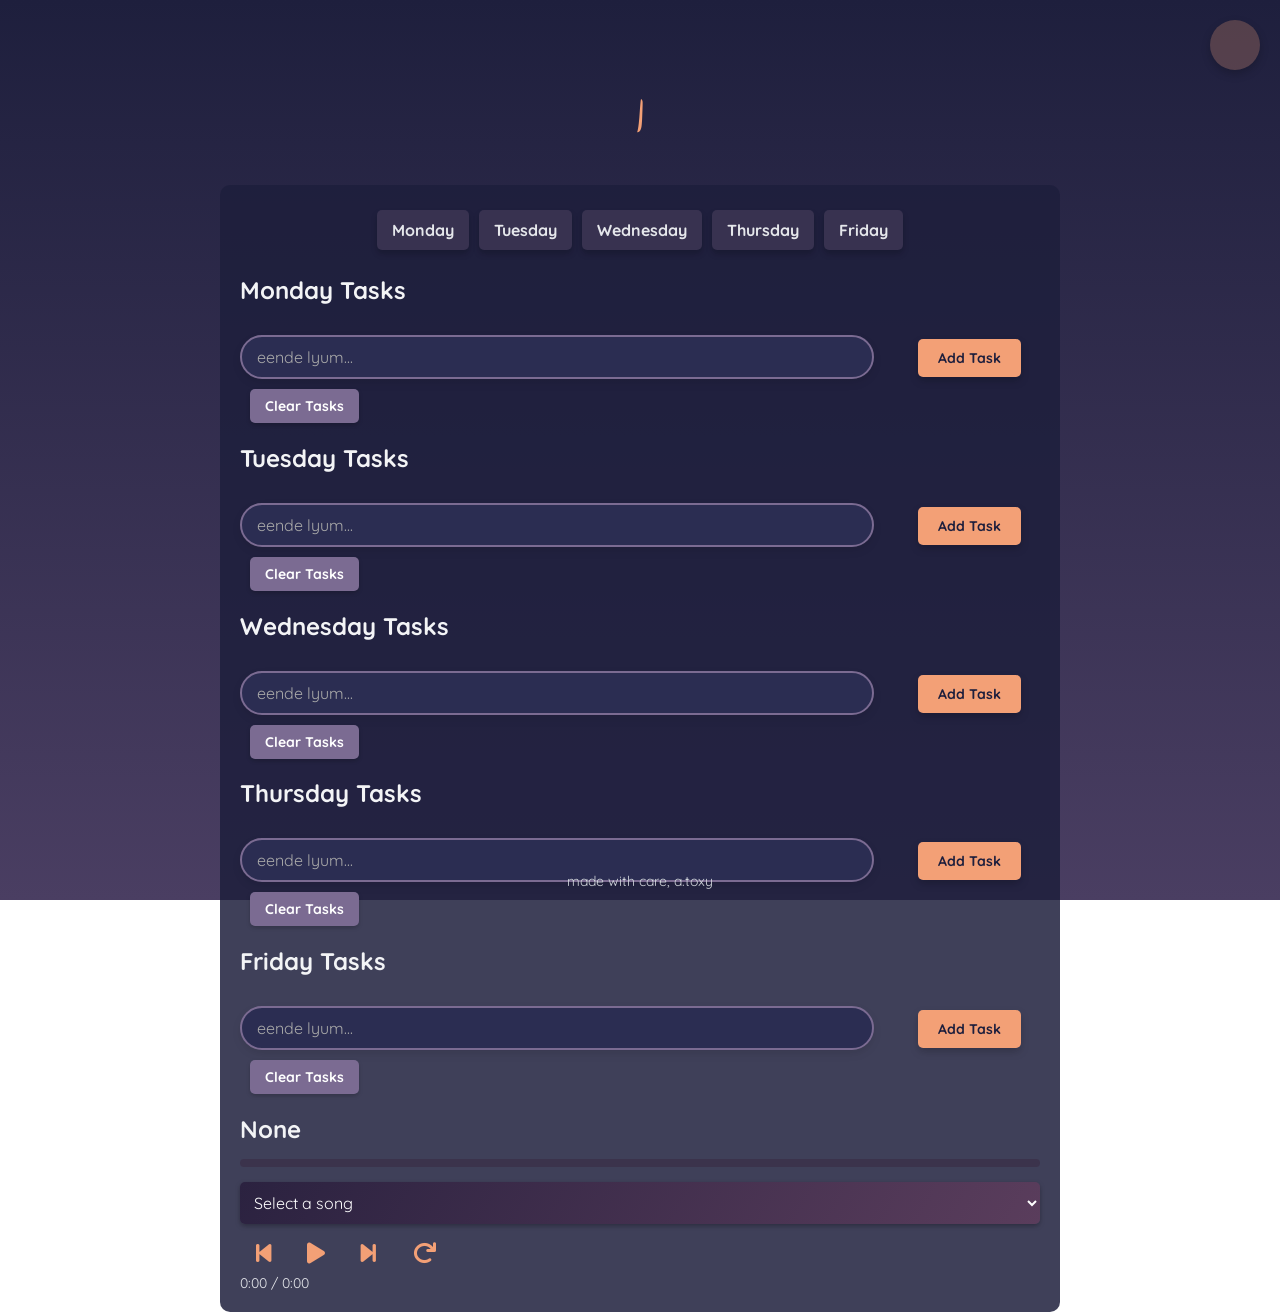
==== commit 9a7590f2: "Update index.html" ====
--- a/index.html
+++ b/index.html
@@ -24,7 +24,7 @@
 <body>
     <!-- Background Audio -->
     <audio id="bg-audio" loop>
-        <source src="assets//calming-rain-257596.mp3" type="audio/mpeg">
+        <source src="assets//lofi music for relaxation 1 minute to drift off relax and chill.mp3" type="audio/mpeg">
     </audio>
 
     <!-- Loading Overlay -->
--- a/css/styles.css
+++ b/css/styles.css
@@ -52,3 +52,626 @@
   --calming-scrollbar-track: #1E1F3D; 
   --calming-scrollbar-thumb: #634C7A; 
 }
+
+body {
+  background: var(--calming-base-bg);
+  background-repeat: no-repeat;
+  background-attachment: fixed;
+  background-size: cover;
+  font-family: 'Quicksand', sans-serif;
+  color: var(--calming-text-primary); /* Warm brown for text */
+  display: flex;
+  justify-content: center;
+  align-items: center;
+  min-height: 100vh;
+}
+
+.container {
+  position: absolute;
+  z-index: 1;
+  margin-top: 50px;
+  max-width: 800px;
+  margin-left: auto;
+  margin-right: auto;
+  background-color: var(--calming-container-bg); /* Light beige */
+  padding: 20px;
+  border-radius: 10px;
+  width: 75%;
+  top: 15%;
+  align-items: center;
+}
+/* Task Input Field */
+input {
+  width: 100%;
+  max-width: 600px;
+  padding: 10px 15px;
+  margin: 10px 0;
+  font-size: 16px;
+  font-family: 'Quicksand', sans-serif;
+  color: var(--calming-text-primary); /* Warm brown text */
+  background-color: var(--calming-input-bg); /* Soft beige */
+  border: 2px solid var(--calming-input-border); /* Light orange border */
+  border-radius: 25px; /* Rounded for a cute look */
+  box-shadow: 0 4px 8px rgba(0, 0, 0, 0.1); /* Subtle shadow */
+  outline: none;
+  transition: all 0.3s ease;
+}
+
+/* On Focus */
+input:focus {
+  background-color: var(--calming-input-focus-bg); /* Slightly brighter beige */
+  border-color: var(--calming-input-focus-border); /* More vibrant border */
+  box-shadow: 0 4px 12px rgba(100, 149, 237, 0.4); /* Glow effect (Cornflower Blue) */
+  transform: scale(1.02); /* Subtle enlargement */
+}
+
+/* Placeholder Text */
+input::placeholder {
+  color: #a9a9a9; /* light grey */
+}
+.tabs {
+  display: flex;
+  justify-content: center;
+  margin-bottom: 20px;
+}
+/* Tab Buttons */
+.tab-button {
+  background-color: var(--calming-tab-bg); /* Light beige for a soft touch */
+  border: none;
+  border-radius: 5px;
+  padding: 10px 15px;
+  margin: 5px;
+  font-family: 'Quicksand', sans-serif;
+  font-size: 16px;
+  font-weight: bold;
+  color: var(--calming-tab-text); /* Warm brown for text */
+  cursor: pointer;
+  transition: all 0.3s ease;
+  box-shadow: 0 4px 6px rgba(0, 0, 0, 0.2); /* Subtle shadow */
+}
+
+.tab-button:hover {
+  background-color: var(--calming-tab-hover-bg); /* Deep caramel on hover */
+  color: var(--calming-tab-hover-text); /* White text on hover */
+  transform: scale(1.05); /* Slight scaling */
+}
+
+.tab-button:active {
+  background-color: var(--calming-tab-active-bg); /* Darker caramel for active state */
+  transform: scale(0.98); /* Press effect */
+}
+
+/* Add Task Button */
+.add-task-btn {
+  margin-left: 5%;
+  background-color: var(--calming-add-btn-bg); /* Warm caramel */
+  border: none;
+  border-radius: 5px;
+  padding: 10px 20px;
+  margin-top: 10px;
+  font-family: 'Quicksand', sans-serif;
+  font-size: 14px;
+  color: var(--calming-add-btn-text); /* White text */
+  font-weight: bold;
+  cursor: pointer;
+  transition: all 0.3s ease;
+  box-shadow: 0 4px 8px rgba(0, 0, 0, 0.2); /* Depth */
+}
+
+.add-task-btn:hover {
+  background-color: var(--calming-add-btn-hover-bg); /* Darker caramel */
+  transform: translateY(-3px); /* Slight lift on hover */
+}
+
+.add-task-btn:active {
+  background-color: var(--calming-add-btn-active-bg); /* Deep brown for active state */
+  transform: scale(0.98); /* Press effect */
+}
+/* Clear Task Button */
+.clear-tasks-btn {
+  background-color: var(--calming-clear-btn-bg); /* Deep caramel */
+  border: none;
+  border-radius: 5px;
+  padding: 8px 15px; /* Slightly smaller padding */
+  margin-left: 10px; /* Space it from the add button */
+  font-family: 'Quicksand', sans-serif;
+  font-size: 14px;
+  color: var(--calming-clear-btn-text); /* White text */
+  font-weight: bold;
+  cursor: pointer;
+  transition: all 0.3s ease;
+  box-shadow: 0 2px 4px rgba(0, 0, 0, 0.2); /* Less intense shadow */
+}
+
+.clear-tasks-btn:hover {
+  background-color: var(--calming-clear-btn-hover-bg); /* Darker caramel */
+  transform: translateY(-2px); /* Slight lift */
+}
+
+.clear-tasks-btn:active {
+  background-color: var(--calming-clear-btn-active-bg); /* Deep brown */
+  transform: scale(0.98); /* Press effect */
+}
+.selected-button {
+  background-color: var(--calming-selected-btn-bg); /* Example color */
+  color: var(--calming-selected-btn-text);
+  border: 2px solid var(--calming-selected-btn-border); /* Example border */
+  font-weight: bold;
+}
+/* Default Task Styles */
+.task {
+  background-color: var(--calming-task-bg); /* Soft beige */
+  border: 1px solid var(--calming-task-border); /* Caramel border */
+  padding: 10px;
+  margin: 5px 0;
+  border-radius: 5px;
+  font-family: 'Quicksand', sans-serif;
+  color: var(--calming-text-primary); /* Warm brown text */
+  transition: all 0.3s ease;
+}
+
+/* Highlighted Task for Selected Day */
+.task.selected {
+  background-color: var(--calming-task-selected-bg); /* Light orange for emphasis */
+  border: 2px solid var(--calming-task-selected-border); /* Dark caramel border */
+  box-shadow: 0 4px 6px rgba(0, 0, 0, 0.2); /* Add depth */
+  transform: scale(1.02); /* Slight enlargement */
+}
+.task-item {
+  padding: 10px;
+  margin: 5px 0;
+  border-radius: 5px;
+  transition: transform 0.2s ease, box-shadow 0.2s ease;
+}
+
+.task-item:hover {
+  background-color: var(--calming-task-hover-bg);
+}
+
+ul {
+  padding: 0;
+  margin: 0;
+  list-style: none; /* Optional: Removes default bullet points */
+}
+
+/* Smooth task addition */
+li {
+  list-style: none ;
+  background-color: var(--calming-li-bg);
+  display: flex;
+  justify-content: space-between;
+  align-items: center;
+  margin: 0;
+  padding: 10px;
+  border-radius: 5px;
+  margin-bottom: 10px;
+  font-size: 16px;
+}
+
+.footer {
+  position: absolute;
+  bottom: 10px;
+  font-family: 'Quicksand', sans-serif; /* Use Quicksand for body text */
+  color: var(--calming-footer-text);
+  font-size: 14px;
+  z-index: 3;
+}
+
+.footer p {
+  margin: 0;
+  color: var(--calming-footer-text);
+}
+.music-player {
+  position: absolute;
+  display: flex;
+  justify-content: center;
+  align-items: center;
+  gap: 10px;
+  margin-top: 20px;
+  top: 60%;
+  border-radius: 8px;
+  padding: 20px; /* Padding for spacing */
+  box-shadow: 0 0 10px rgba(0, 0, 0, 0.3);
+  text-align: center; /* Center text and buttons */
+  max-width: 400px; /* Limit width for better aesthetics */
+  margin: 20px auto; /* Center the player on the page */
+  background: linear-gradient(120deg, var(--calming-music-player-bg-start), var(--calming-music-player-bg-end));
+  color: var(--calming-music-player-text); /* White text for contrast */
+  background-size: 400% 400%;
+  transition: background 0.3s ease;
+}
+
+.playing {
+  animation: gradientAnimation 8s ease infinite; /* Increase duration for smoother transitions */
+}
+
+@keyframes gradientAnimation {
+  0% {
+    background-position: 0% 50%;
+  }
+  20% {
+    background-position: 25% 50%;
+  }
+  40% {
+    background-position: 50% 50%;
+  }
+  60% {
+    background-position: 75% 50%;
+  }
+  80% {
+    background-position: 100% 50%;
+  }
+  100% {
+    background-position: 0% 50%;
+  }
+}
+
+#music-player h2 {
+  font-family: 'Quicksand', sans-serif;; /* Title font */
+  margin-bottom: 15px; /* Spacing below the title */
+}
+
+#music-player button {
+  background: none;
+  border: none;
+  font-size: 24px; /* Button size */
+  cursor: pointer;
+  margin: 0 10px; /* Spacing between buttons */
+  color: var(--calming-music-player-controls); /* Button color */
+  position: relative; /* Needed for the hover effect */
+  transition: color 0.3s ease, transform 0.3s ease; /* Smooth color and transform transition */
+}
+
+#music-player button:hover {
+  color: var(--calming-music-player-text); /* Change color on hover for feedback */
+  transform: translateY(-3px) scale(1.1); /* Lift and scale effect */
+}
+
+#music-player button:active {
+  transform: translateY(1px) scale(0.95); /* Shrink when pressed */
+  }
+
+#progress-container {
+  width: 100%;
+  background-color: var(--calming-progress-bg); /* Background of the progress container */
+  border-radius: 5px; /* Rounded corners */
+  height: 8px; /* Height of the progress bar */
+  margin: 15px 0; /* Spacing above and below */
+  cursor: pointer;
+  overflow: hidden; /* Prevent overflow */
+}
+
+#progress-bar {
+  height: 100%; /* Full height */
+  background: var(--calming-progress-bar); /* Gradient effect */
+  width: 0; /* Initial width */
+  transition: width 0.1s ease; /* Smooth width transition */
+  border-radius: 5px; /* Match corners with the container */
+  cursor: pointer;
+}
+#song-selector {
+  width: 100%; /* Full width for consistency */
+  padding: 10px; /* Inner spacing for better usability */
+  margin-bottom: 15px; /* Spacing below the dropdown */
+  border-radius: 5px; /* Rounded corners */
+  border: none; /* Remove default border */
+  background: linear-gradient(120deg, var(--calming-song-selector-bg-start), var(--calming-song-selector-bg-end)); /* Match the gradient */
+  color: var(--calming-song-selector-text); /* Text color */
+  font-family: 'Quicksand', sans-serif; /* Match the font style */
+  font-size: 16px; /* Readable font size */
+  box-shadow: 0 2px 5px rgba(0, 0, 0, 0.3); /* Subtle shadow for depth */
+  cursor: pointer; /* Pointer cursor on hover */
+  transition: background 0.3s ease, transform 0.2s ease; /* Smooth transitions */
+}
+
+#song-selector:hover {
+  background: linear-gradient(120deg, var(--calming-song-selector-bg-end), var(--calming-song-selector-bg-start)); /* Reverse gradient on hover */
+}
+
+#song-selector:focus {
+  outline: none; /* Remove default focus outline */
+  box-shadow: 0 0 5px rgba(255, 255, 255, 0.8); /* Glow effect */
+}
+
+#song-selector option {
+  background: var(--calming-song-selector-option-bg); /* Dropdown option background */
+  color: var(--calming-song-selector-text); /* Dropdown option text color */
+  font-family: 'Quicksand', sans-serif; /* Font style */
+  padding: 10px; /* Padding for better spacing */
+}
+
+/* Optional: Add styles for the current time and duration */
+#time-display {
+  font-size: 14px; /* Font size for time display */
+  margin-top: 5px; /* Spacing above the time display */
+  color: var(--calming-time-display); /* Light color for the time */
+}
+
+/* Title Container */
+#animated-title {
+  font-family: 'Dancing Script', cursive;
+  font-size: 2rem;
+  color: var(--calming-animated-title);
+  white-space: nowrap;
+  overflow: hidden;
+  display: inline-block;
+  position: absolute;
+  top: 10%;
+}
+
+/* Blinking cursor effect */
+.blinking-cursor {
+  font-size: 2.5rem;
+  font-weight: bold;
+  color: var(--calming-blinking-cursor);
+  animation: blink 0.6s step-end infinite;
+}
+
+@keyframes blink {
+  50% {
+      opacity: 0;
+  }
+}
+
+::-webkit-scrollbar {
+  width: 10px;
+}
+::-webkit-scrollbar-track {
+  background: var(--calming-scrollbar-track);
+}
+::-webkit-scrollbar-thumb {
+  background: var(--calming-scrollbar-thumb);
+  border-radius: 5px;
+}
+@media screen and (max-width: 600px) {
+  .container {
+    width: 90%;
+    padding: 15px;
+  }
+
+  input {
+    font-size: 14px;
+  }
+
+  #music-player {
+    max-width: 90%;
+  }
+}
+.tab-button {
+  transition: background-color 0.3s ease, transform 0.2s ease;
+}
+#typing-text {
+  opacity: 0;
+  transition: opacity 0.5s ease-in-out;
+}
+#typing-text.visible {
+  opacity: 1;
+}
+/* Media Query for Phone Screens (max-width: 600px) */
+@media screen and (max-width: 600px) {
+    body {
+      font-size: 14px; /* Slightly smaller base font */
+    }
+
+    .container {
+      width: 88%; /* Take up more of the screen width */
+      margin-top: 20px; /* Less top margin */
+      top: 1.5%; /* Adjust top position */
+      padding: 15px; /* Less padding */
+    }
+
+    input {
+      width: 95%;
+        font-size: 14px;
+        padding: 8px 12px;
+        margin: 8px 0;
+    }
+
+    .tabs {
+      flex-direction: column; /* Stack tabs vertically */
+      align-items: stretch; /* Make tabs full width */
+    }
+
+    .tab-button {
+      font-size: 14px;
+      padding: 8px 12px;
+      margin: 3px 0; /* Less vertical margin */
+      border-radius: 0; /* Full width tabs look better without rounded corners */
+    }
+
+    .add-task-btn,
+    .clear-tasks-btn {
+      font-size: 12px;
+      padding: 8px 15px;
+      margin-left: 0; /* Remove left margin */
+      margin-top: 8px;
+      width: 100%; /* Make buttons full width */
+    }
+
+    .task-item {
+      font-size: 14px;
+      padding: 8px;
+      margin: 3px 0;
+    }
+
+    .music-player {
+      position: relative; /* Adjust positioning context */
+      flex-direction: column; /* Stack controls vertically */
+      align-items: center;
+      bottom: auto; /* Reset bottom positioning */
+      margin: 20px auto; /* Center with adjusted margin */
+      padding: 15px;
+      max-width: 90%; /* Take up more width */
+      gap: 8px; /* Adjust gap between items */
+      font-size: 0.8rem; /* Reduce overall font size within the player */
+    }
+
+    #music-player h2 {
+      font-size: 1.2rem; /* Smaller heading */
+      margin-bottom: 10px;
+    }
+
+    #music-player button {
+      font-size: 1.5rem; /* Smaller button icons */
+      margin: 0 6px;
+    }
+
+    #progress-container {
+      height: 6px; /* Thinner progress bar */
+      margin: 10px 0;
+    }
+
+    #song-selector {
+      font-size: 0.9rem; /* Smaller font in selector */
+      padding: 6px;
+      margin-bottom: 10px;
+    }
+
+    #time-display {
+      font-size: 0.7rem; /* Smaller time display */
+      margin-top: 3px;
+    }
+
+    .video-container {
+      display: none; /* Hide the video container */
+    }
+
+    #mute-btn {
+      display: none; /* Hide the mute button as well */
+    }
+
+    #animated-title {
+      display: none;
+        font-size: 1.5rem; /* Smaller title */
+        top: 5%; /* Adjust title position */
+    }
+
+    .blinking-cursor {
+        font-size: 1.8rem; /* Smaller cursor */
+    }
+
+    .footer {
+      display: none;
+    }
+}
+
+#mute-btn {
+  position: fixed;
+  top: 20px;
+  right: 20px;
+  font-size: 24px;
+  background-color: var(--calming-mute-btn-bg); /* Soft light peach for cuteness */
+  color: var(--calming-mute-btn-icon); /* Deep brown for the icon */
+  border: none;
+  border-radius: 50%;
+  width: 50px; /* Slightly larger for better interaction */
+  height: 50px;
+  display: flex;
+  align-items: center;
+  justify-content: center;
+  cursor: pointer;
+  z-index: 10;
+  transition: background-color 0.3s ease, transform 0.3s ease, box-shadow 0.3s ease; /* Smooth transitions */
+  box-shadow: 0 4px 10px rgba(0, 0, 0, 0.2); /* Initial shadow for depth */
+}
+
+/* Icon styles */
+#mute-btn i {
+  transition: transform 0.3s ease, color 0.3s ease; /* Smooth rotation and color transition */
+  font-size: 1.2em; /* Slightly larger icon for visibility */
+}
+
+/* Hover effect */
+#mute-btn:hover {
+  background-color: var(--calming-mute-btn-hover-bg); /* Brighten on hover with a warmer tone */
+  transform: scale(1.1) rotate(5deg); /* Slightly enlarge and tilt on hover */
+  box-shadow: 0 6px 15px rgba(0, 0, 0, 0.3); /* Enhance shadow on hover */
+  animation: pulse 0.6s infinite; /* Pulse animation */
+}
+
+/* Focus effect */
+#mute-btn:focus {
+  outline: none; /* Remove outline on focus */
+}
+
+/* Animation when the button is clicked */
+#mute-btn:active {
+  transform: scale(0.95) rotate(-5deg); /* Scale down and tilt when clicked */
+  box-shadow: 0 2px 5px rgba(0, 0, 0, 0.3); /* Smaller shadow on click */
+}
+
+/* Icon transition for mute/unmute */
+#mute-btn[data-muted="true"] i {
+  transform: rotate(0deg); /* Mute icon */
+  color: var(--calming-mute-btn-icon-muted); /* Saddle brown for muted state */
+}
+
+#mute-btn[data-muted="false"] i {
+  transform: rotate(360deg); /* Rotate to show change */
+  color: var(--calming-mute-btn-icon-unmuted); /* Chocolate color for unmuted state */
+}
+
+/* Pulse animation */
+@keyframes pulse {
+  0% {
+    transform: scale(1);
+  }
+  50% {
+    transform: scale(1.1);
+  }
+  100% {
+    transform: scale(1);
+  }
+}
+
+/* Video container + loader + loading-overlay (from inline style originally) */
+#loading-overlay {  
+  position: fixed;
+  top: 0;
+  left: 0;
+  width: 100%;
+  height: 100%;
+  background-color: rgba(255, 255, 255, 0.8);
+  display: none; /* Initially hidden */
+  justify-content: center;
+  align-items: center;
+  z-index: 10000;
+}
+/* Prevent scroll on body and html (duplicated intent kept) */
+html, body {
+  margin: 0;
+  padding: 0;
+  overflow: hidden; /* Disables both horizontal and vertical scrolling */
+  height: 100%;
+  width: 100%;
+}
+
+/* Container fills the entire viewport */
+.video-container {
+  position: fixed;
+  top: 0;
+  left: 0;
+  width: 100vw;
+  height: 100vh;
+  overflow: hidden;
+  z-index: -1; /* Keeps the video in the background */
+}
+
+/* Video fills the container without overflow */
+.background-video {
+  width: 100vw;
+  height: 100vh;
+  object-fit: cover;
+}
+
+.loader {
+  width: 100px;
+  height: 100px;
+  display: flex;
+  justify-content: center;
+  align-items: center;
+}
+.loader img {
+  width: 100%;
+  height: 100%;
+}
